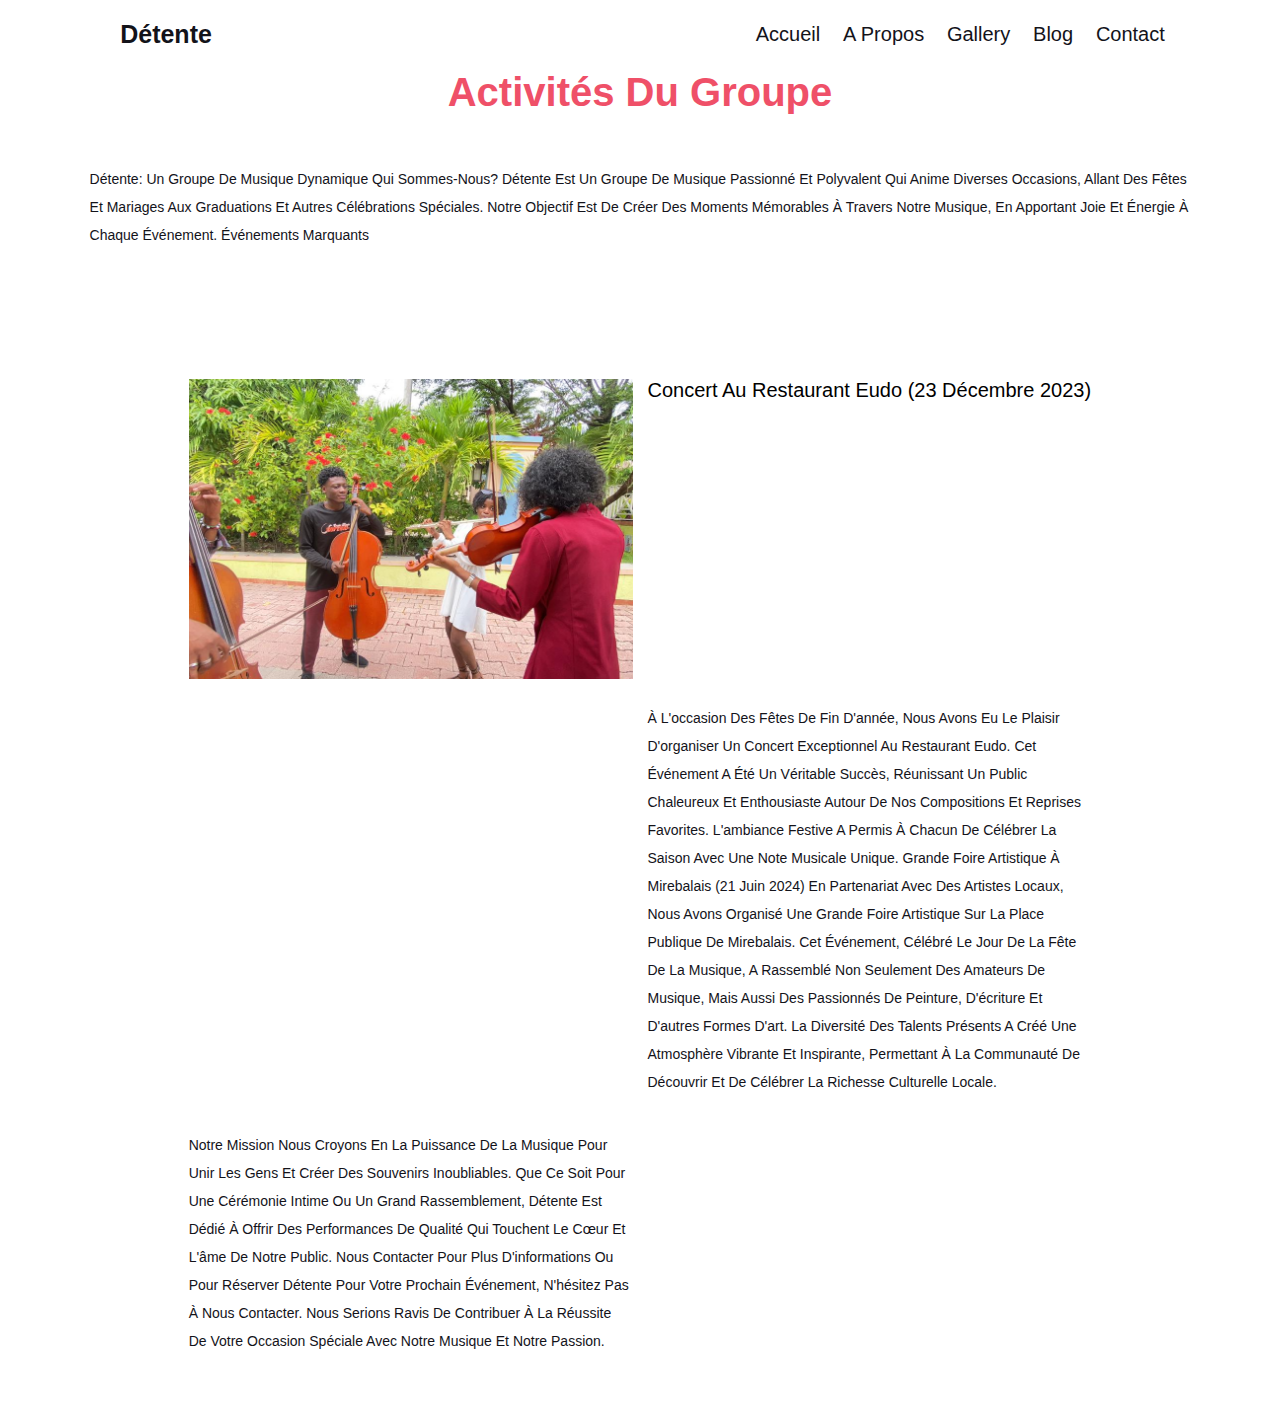
==== goupe.html @ 1c45b367 "second commit" ====
<!DOCTYPE html>
<html lang="en">
<head>
    <meta charset="UTF-8">
    <meta name="viewport" content="width=device-width, initial-scale=1.0">
    <link rel="stylesheet" href="index.css">
    <title>Document</title>
</head>
<body>
    <header class="header">
        <a href="#" class="logo"><i class="fa fa-music"></i>Détente</a>
        
        <nav class="navbar">
           <a href="#home">Accueil</a>
           <a href="#about">A propos</a>
          <a href="#gallery">Gallery</a> 
           <!-- <a href="#">Shop</a>  -->
           <a href="#blog">Blog</a>
           <a href="#subscribe">Contact</a>
        </nav>
       
        <div id="menu" class="fa fa-bars"></div>
      </header>
    <section class="about" id="about">
        <h1 class="heading">Activités du groupe</h1>
        <div class="row">
  
           <div class="content">
    <p>
        Détente: Un Groupe de Musique Dynamique
Qui sommes-nous?

Détente est un groupe de musique passionné et polyvalent qui anime diverses occasions, allant des fêtes et mariages aux graduations et autres célébrations spéciales. Notre objectif est de créer des moments mémorables à travers notre musique, en apportant joie et énergie à chaque événement.

Événements marquants </p>

<section class="blog" id="blog">

    

    <div class="box-container">
       <div class="box">
          <div class="image">
             <img src="image/groupe.jpg" alt="">
          </div>
          
       </div>
       Concert au Restaurant Eudo (23 décembre 2023)
<p>


<!-- <section class="blog" id="blog">

    

    <div class="box-container">
       <div class="box">
          <div class="image">
             <img src="image/groupe.jpg" alt="">
          </div>
          
       </div>

</section>        -->
    </p>
<p>
À l'occasion des fêtes de fin d'année, nous avons eu le plaisir d'organiser un concert exceptionnel au restaurant Eudo. Cet événement a été un véritable succès, réunissant un public chaleureux et enthousiaste autour de nos compositions et reprises favorites. L'ambiance festive a permis à chacun de célébrer la saison avec une note musicale unique.
Grande foire artistique à Mirebalais (21 juin 2024)

En partenariat avec des artistes locaux, nous avons organisé une grande foire artistique sur la place publique de Mirebalais. Cet événement, célébré le jour de la fête de la musique, a rassemblé non seulement des amateurs de musique, mais aussi des passionnés de peinture, d'écriture et d'autres formes d'art. La diversité des talents présents a créé une atmosphère vibrante et inspirante, permettant à la communauté de découvrir et de célébrer la richesse culturelle locale.
</p>
<p>
Notre mission

Nous croyons en la puissance de la musique pour unir les gens et créer des souvenirs inoubliables. Que ce soit pour une cérémonie intime ou un grand rassemblement, Détente est dédié à offrir des performances de qualité qui touchent le cœur et l'âme de notre public.

Nous contacter

Pour plus d'informations ou pour réserver Détente pour votre prochain événement, n'hésitez pas à nous contacter. Nous serions ravis de contribuer à la réussite de votre occasion spéciale avec notre musique et notre passion.
</p>
</div>
</div>
</section>






    </p>
</body>
</html>
---- index.css ----
@import url('https://fonts.googleapis.com/css?family=Sofia');

:root{
    --main-color:blue;
     --primary-color:#ef5068;
     --black:#13131a;
     --box-shadow:0.5rem rgba(0,0,0,.1);
}
*
{
    font-family: 'Playfair Display',sans-serif;
    margin: 0;
    padding: 0;
    box-sizing: border-box;
    outline: none;
    border: none;
    text-transform: capitalize;
    text-decoration: none;
    list-style: none;
    transition: all .2s linear;
}
html
{
    font-size: 62.5%;
    overflow-x: hidden;
    scroll-behavior: smooth;
    scroll-padding-top: 6rem;
}
html::-webkit-scrollbar
{
    width: .6rem;
}
html::-webkit-scrollbar-track
{
    background: #fff;
}
html::-webkit-scrollbar-thumb
{
    background: var(--primary-color);
} 
section
{
    padding: 3rem 7%;
}
.heading
{
 font-size: 4rem;
 margin: 4rem 0;
 color: var(--primary-color);
 text-align: center;
}
.btn
{
    margin-top: 1rem;
    background: var(--primary-color);
    color: #fff;
    display: inline-block;
    border-radius: 5rem;
    box-shadow: var(--box-shadow);
    padding: 1rem 4rem;
    font-size: 1.7rem;
    position: relative;
    z-index: 0;
    overflow: hidden;
}
.btn::before,.btn::after
{
    content: '';
    position: absolute;
    top: 0;
    height: 100%;
    width: 0%;
    background: #bd394c;
    z-index: -1;
    transition: .3s linear;
}
.btn::before
{
    left: 0;
}
.btn::after
{
    right: 0;
}
.btn:hover::before,.btn:hover::after
{
    width: 100%;
}

/* header */
.header
{
    position: fixed;
    top: 0;
    left: 0;
    right: 0;
    z-index: 1000;
    display: flex;
    justify-content: space-between;
    align-items: center;
    padding: 2rem 9%;
    background: white;
    box-shadow: var(--box-shadow);
}
.header .logo
{
    font-size: 2.5rem;
    font-weight: bolder;
    color: var(--black);

}
.header .logo i
{
    color: var(--main-color);
    padding-right: .5rem;
}
.header .navbar a
{
    font-size: 2rem;
    color: var(--black);
    margin-left: 2rem;
}
.header .navbar a:hover
{
    color: var(--primary-color);
}
#menu
{
    font-size: 2.5rem;
    cursor: pointer;
    color: var(--black);
    display: none;
}
/* fin */
/* accueil */

.home
{
    content: '';
    display: flex;
    align-items: center;
    background:url(./image/accueil.png) no-repeat ; 
     min-height: 100vh;
    background-size: cover;
    background-position: center; 
   /* opacity: 0.3; */
} 

.home .content
{
    max-width: 90rem;
    margin-top: 42em; 
    
}
.home .content h3
{
    font-size: 8rem;
    color: #fff;
    line-height: 1.2;
    font-weight: 700;
    text-transform: uppercase;
    letter-spacing: 1.5rem;
    padding-bottom: 1rem;
}
/* a propos */
.about .row
{
    display: flex;
    flex-wrap: wrap;
    align-items: center;
    gap: 3rem;

}
.about .row .content
{
    flex: 1 1 40rem;
}
.about .row .content h3{
    font-size: 2.5rem;
    color: var(--primary-color);
    padding: 1rem 0;
}
.about .row .content p
{
    font-size: 1.4rem;
    color: var(--black);
    padding: 1rem 0;
    line-height: 2;
}
.about ul li
{
    font-size: 1.7rem;
    color: var(--main-color);
    padding-top: 0.5rem;
}
.about ul li i
{
    font-size: 2rem;
    color: var(--primary-color);
    padding: 1rem;
}
.about .row .image
{
    flex: 0.3 2 30rem;
}
 .about .row .image video
{
    width: 600px;
    height: 300px;
    
} 

/* artiste */
.artist
{
    background: #ffeded;
}
 .artist .box-container
 {
    display: grid;
    grid-template-columns: repeat(auto-fit,minmax(30rem,1fr));
    gap: 2rem;
 }
 .artist .box-container .box .image
 {
    position: relative;
    overflow: hidden;
 }
 .artist .box-container .box .image img
 {
    width: 100%;
    /* height: 100%; */
    object-fit: cover;
    border-radius: .5rem;
 }
 .artist .box-container .box .image .share
 {
   width: 7rem;
   height: 38rem;
   position: absolute;
   left: -8rem;
   top: 0;
   display: flex;
   flex-flow: column;
   justify-content: center;
   align-items: center;
   gap: 1.7rem;
 }
 .artist .box-container .box .image .share a
 {
    height: 5rem;
    width: 5rem;
    line-height: 5rem;
    font-size: 2rem;
    color: #fff;
    border: .1rem solid #fff;
    text-align: center;
 }
 .artist .box-container .box .image:hover .share
 {
    left: 0;
 }
 .artist .box-container .box .image .share a:hover
 {
    background: #fff;
    color: var(--main-color);
 }
 .artist .box-container .box .content
 {
    padding-top: 1rem;
 }
 .artist .box-container .box .content h5
 {
    color: var(--primary-color);
    font-size: 1.7rem;
    margin-bottom: 1rem;
 }
 .artist .box-container .box .content h3
 {
    font-size: 2.5rem;
    color: var(--black);
 }
 /* fin */

 /* shop */
.shop .box-container
{
    display: grid;
    grid-template-columns: repeat(auto-fit,minmax(25rem,1fr));
    gap: 2rem;
}
.shop .box-container .box
{
    background: #fff;
    border-radius: .5rem;
    box-shadow: var(--box-shadow);
    position: relative;
    overflow: hidden;
    text-align: center;
}

.shop .box-container .box .image
{
    position: relative;
    overflow: hidden;
}
.shop .box-container .box .image img
{
    width: 100%;
    
}
.shop .box-container .box:hover .image .share
{
    bottom: 0;
}
.shop .box-container .box .image .share
{
    position: absolute;
    bottom: -10rem;
    left: 0;
    right: 0;
    padding: 2rem;
    background: rgba(242,242,242,.6);
}
.shop .box-container .box .image .share a
{
    height: 4rem;
    width: 4rem;
    line-height: 4rem;
    font-size: 2rem;
    margin: 0.1rem;
    color: #fff;
    background: var(--primary-color);
    border-radius: .5rem;
}
.shop .box-container .box .image .share:hover
{
color: var(--primary-color);
/* background: #fff; */
}
.shop .box-container .box .content
{
    padding: 2rem;
    padding-top: 1rem;
    align-items: center;
}
.shop .box-container .box .content h3
{
    font-size: 2rem;
    color: var(--black);
}
.shop .box-container .box .content h5{
    font-size: 1.7rem;
    line-height: 2;
    color: #777;
}








 /* fin */
 /* gallery */
 .gallery
 {
    background: rgb(201, 201, 201);
 }
 .gallery .controls
 {
    display: flex;
    flex-wrap: wrap;
    align-items: center;
    justify-content: center;
    padding: 2rem 0;

 }
 
 .gallery .controls .button
 {
    height: 4rem;
    width: 16rem;
    background: #fff;
    color: var(--primary-color);
    font-size: 2rem;
    line-height: 4rem;
    cursor: pointer;
    margin: 1rem ;
    box-shadow: var(--box-shadow);
    text-align: center;
 }
 .gallery .controls .button .active
 {
    background: var(--main-color);
    color: #fff;
 }
 .gallery .box-container 
 {
    display: flex;
    flex-wrap: wrap;
    align-items: center;
    justify-content: center;
    gap: 2rem;
 }
 .gallery .box-container .image
 {
    height: 25rem;
    width: 35rem;
    overflow: hidden;
    box-shadow: var(--box-shadow);
 }

 .gallery .box-container .image img
 {
    width: 100%;
   height: 100%;
    object-fit: cover;
 }
 .gallery .box-container .image:hover img
 {
    transform: scale(1.1);
 }


 /* fin */
 /* blog */

 .blog .box-container
 {
    display: grid;
    grid-template-columns: repeat(auto-fit,minmax(30rem,1fr));
    gap: 1.5rem;
 }
 .blog .box-container .box
 {
    box-shadow: var(--box-shadow);
 }
 .blog .box-container .box .image
 {
    height: 30rem;
    width: 100%;
    overflow: hidden;
 }
 .blog .box-container .box .image img
 {
    width: 100%;
    height: 100%;
    object-fit: cover;
 }
 .blog .box-container .box:hover .image img
 {
    transform: scale(1.2);
 }
 .blog .box-container .box .content
 {
    padding: 3rem 3.5rem;
 }
 .blog .box-container .box .content h3
 {
    font-size: 2.2rem;
    color: var(--black);
 }
 .blog .box-container .box .content .icons
 {
    padding-top: 1.7rem;
 }
 .blog .box-container .box .content .icons a
 {
    font-size: 1.4rem;
    color: #444;
 }
 .blog .box-container .box .content .icons a:hover
 {
    color: var(--primary-color);
 }
 .blog .box-container .box .content .icons a i
 {
    color: var(--primary-color);
    padding-right: .5rem;
 }
 .blog .box-container .box .content p
 {
    font-size: 1.4rem;
    color: var(--black);
    line-height: 2;
    padding: 1rem 0;
 }

 /* contact */
 .contact .row
 {
    display: flex;
    flex-wrap: wrap;
    gap: 1.5rem;
 }
 .contact .row .image
 {
    flex: 1 1 30rem;
 }
 .contact .row .image img
 {
    width: 100%;
    height: 100%;
    object-fit: cover;
 }
 .contact .row form
 {
    flex: 1 1 50rem;
    padding: 5rem;
 }
 .contact .row form .inputBox
 {
    display: flex;
    flex-wrap: wrap;
    justify-content: space-between;
 }
 .contact .row form .inputBox input,
 .contact .row form textarea
 {
    padding: 1rem;
    margin: 1rem 0;
    font-size: 1.7rem;
    color: #333;
    text-transform: none;
    border: .1rem solid rgb(0,0,0,.3);
    border-radius: .5rem;
    width: 49%;
 }
 .contact .row form textarea
 {
    width: 100%;
    height: 15rem;
    resize: none;
 }

/* subscribe */
.subscribe
{
    background: #f0f4ff;
}
.subscribe .row{
    display: flex;
    flex-wrap: wrap;
    align-items: center;
    gap: 3rem;
}
.subscribe .row .content
{
    flex: 1 1 30rem;
}
.subscribe .row .content p
{
    font-size: 4rem;
    font-weight: 700;
    color: var(--primary-color);
}
/* en attendant le backend */
.subscribe .inputBox
{
    display: flex;
    flex-wrap: wrap;
    gap: 1rem;
}
.subscribe a
{
    font-size: 2.5rem;
    color: var(--main-color);
}
.subscribe p
{
    font-size: 2rem;
    color: var(--main-color);
} 
/* fin */

/* en attendant que je gere la backend  */
 .subscribe .row .inputBox
{
    flex: 1 1 50rem;
}
.subscribe .row .inputBox .email
{
    padding: 1.2rem;
    width: 60%;
    border-radius: 5rem;
    font-size: 1.2rem;
    background: none;
    color:var(--black);
    border: .1rem solid var(--primary-color);
}
.subscribe .row .inputBox .btn
{
    margin-left: 2rem;
    cursor: pointer;
} 



/* footer */
.footer
{
    background: #eee5e6;
    text-align: center;
}
.footer .share
{
    padding: 1rem 0;
}
.footer .share a
{
    height: 5rem;
    width: 5rem;
    line-height: 5rem;
    font-size: 2rem;
    color: var(--primary-color);
    border: .1rem solid var(--primary-color);
    margin: .3rem;
    border-radius: 50%;
}
.footer .share a:hover
{
 color: #fff;
 background: var(--primary-color);
}
.footer .credit
{
    font-size: 2rem;
    color: var(--black);
    padding: 1.5rem;
    font-weight: lighter;
}
.footer .credit span
{
    color: var(--primary-color);
}
@media(max-withe : 991px)
{
    html{
        font-size: 55%;
    }

    .header
    {
        padding: 2rem 3rem;
    }

    section
    {
        padding: 3rem;
    }

    
}
@media(max-withe : 768px)
{
    #menu
    {
        display: inline-block;
    }
    .header .navbar
    {
        position: absolute;
        top: 110%;
        right: -110%;
        width: 30rem;
        box-shadow: var(--box-shadow);
        border-radius: .5rem;
        background: #fff;
    }
    .header .navbar .active
    {
        right: 2rem;
        transition: .4s linear;
    }
    .header .navbar a{
        font-size: 2rem;
        margin: 2rem 2.5rem;
        display: block;
    }
    .home .content h3 {
        font-size: 5rem;
    }
}
@media(max-withe : 450px)
{
    html {
        font-size: 50%;
    }
}

.mission
{
    font-size: 2rem;
  margin-top: 10rem;
    padding: 2rem 9%;
    
}
.gallery h1
{
   
 text-align: center;
}


.blog
{
    font-size: 2rem;
  margin-top: 10rem;
    padding: 2rem 9%;
    
}

.blog img
{
    text-align: center;
}
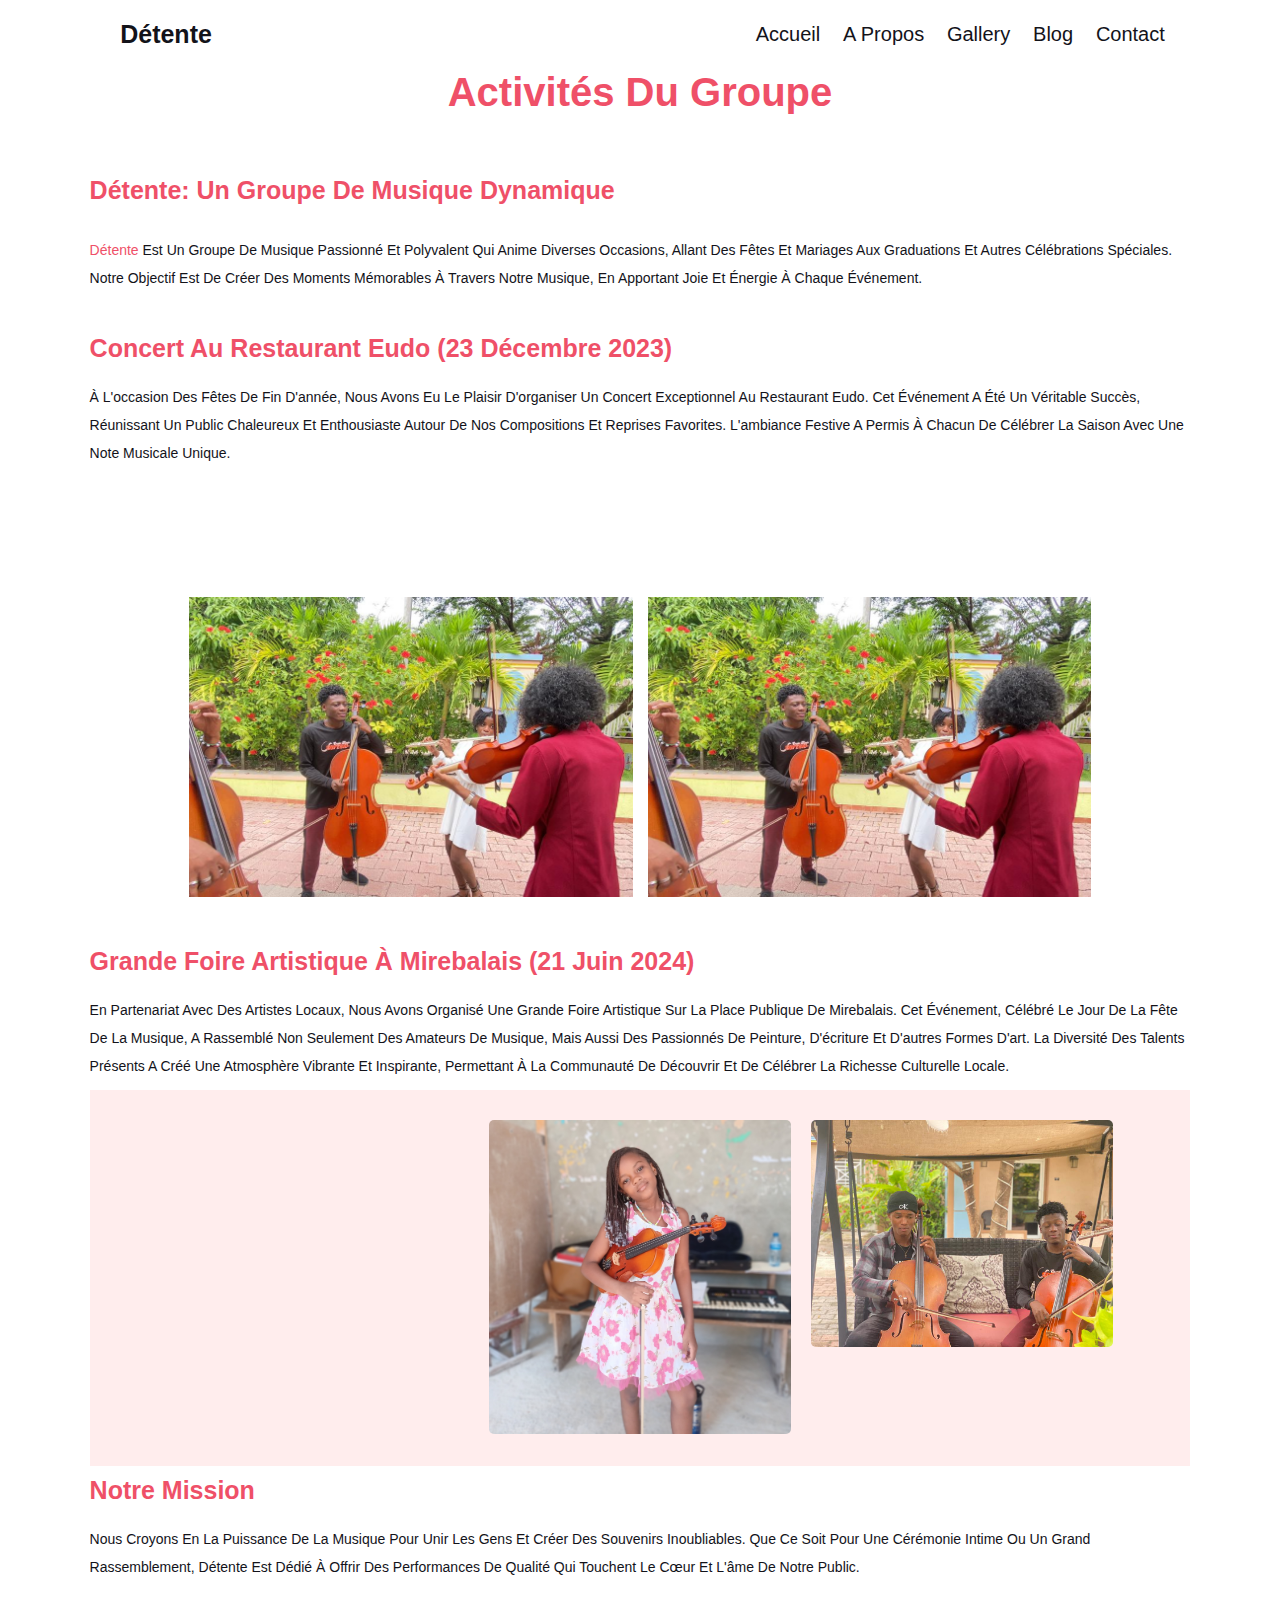
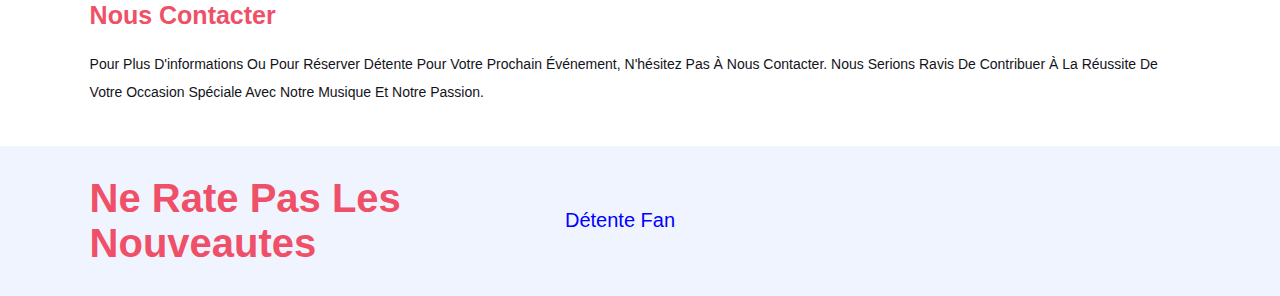
==== commit 65935075: "third commit" ====
--- a/goupe.html
+++ b/goupe.html
@@ -26,13 +26,21 @@
         <div class="row">
   
            <div class="content">
-    <p>
-        Détente: Un Groupe de Musique Dynamique
-Qui sommes-nous?
+  
+       <br>
+        <h3>Détente: Un Groupe de Musique Dynamique</h3> <br>
+        <p>
 
-Détente est un groupe de musique passionné et polyvalent qui anime diverses occasions, allant des fêtes et mariages aux graduations et autres célébrations spéciales. Notre objectif est de créer des moments mémorables à travers notre musique, en apportant joie et énergie à chaque événement.
 
-Événements marquants </p>
+<span class="detente">Détente</span> est un groupe de musique passionné et polyvalent qui anime diverses occasions, allant des fêtes et mariages aux graduations et autres célébrations spéciales. Notre objectif est de créer des moments mémorables à travers notre musique, en apportant joie et énergie à chaque événement.
+</p> <br> <br>
+<h3>
+   Concert au Restaurant Eudo (23 décembre 2023)
+</h3> 
+<p>
+À l'occasion des fêtes de fin d'année, nous avons eu le plaisir d'organiser un concert exceptionnel au restaurant Eudo. Cet événement a été un véritable succès, réunissant un public chaleureux et enthousiaste autour de nos compositions et reprises favorites. L'ambiance festive a permis à chacun de célébrer la saison avec une note musicale unique.
+</p>
+
 
 <section class="blog" id="blog">
 
@@ -43,50 +51,120 @@
           <div class="image">
              <img src="image/groupe.jpg" alt="">
           </div>
-          
-       </div>
-       Concert au Restaurant Eudo (23 décembre 2023)
-<p>
+         
+    </div>
 
-
-<!-- <section class="blog" id="blog">
-
-    
-
-    <div class="box-container">
-       <div class="box">
-          <div class="image">
-             <img src="image/groupe.jpg" alt="">
-          </div>
-          
-       </div>
-
-</section>        -->
-    </p>
-<p>
-À l'occasion des fêtes de fin d'année, nous avons eu le plaisir d'organiser un concert exceptionnel au restaurant Eudo. Cet événement a été un véritable succès, réunissant un public chaleureux et enthousiaste autour de nos compositions et reprises favorites. L'ambiance festive a permis à chacun de célébrer la saison avec une note musicale unique.
-Grande foire artistique à Mirebalais (21 juin 2024)
-
-En partenariat avec des artistes locaux, nous avons organisé une grande foire artistique sur la place publique de Mirebalais. Cet événement, célébré le jour de la fête de la musique, a rassemblé non seulement des amateurs de musique, mais aussi des passionnés de peinture, d'écriture et d'autres formes d'art. La diversité des talents présents a créé une atmosphère vibrante et inspirante, permettant à la communauté de découvrir et de célébrer la richesse culturelle locale.
-</p>
-<p>
-Notre mission
-
-Nous croyons en la puissance de la musique pour unir les gens et créer des souvenirs inoubliables. Que ce soit pour une cérémonie intime ou un grand rassemblement, Détente est dédié à offrir des performances de qualité qui touchent le cœur et l'âme de notre public.
-
-Nous contacter
-
-Pour plus d'informations ou pour réserver Détente pour votre prochain événement, n'hésitez pas à nous contacter. Nous serions ravis de contribuer à la réussite de votre occasion spéciale avec notre musique et notre passion.
-</p>
-</div>
-</div>
-</section>
-
-
-
+       <div class="box-container">
+         <div class="box">
+            <div class="image">
+               <img src="image/groupe.jpg" alt="">
+            </div>
+           
+  </section>
+       
 
 
 
     </p>
+
+    <h3>
+      Grande foire artistique à Mirebalais (21 juin 2024)
+    </h3>
+    <p>
+      En partenariat avec des artistes locaux, nous avons organisé une grande foire artistique sur la place publique de Mirebalais. Cet événement, célébré le jour de la fête de la musique, a rassemblé non seulement des amateurs de musique, mais aussi des passionnés de peinture, d'écriture et d'autres formes d'art. La diversité des talents présents a créé une atmosphère vibrante et inspirante, permettant à la communauté de découvrir et de célébrer la richesse culturelle locale.
+   </p>
+    
+    <section class="artist" id="artist">
+      
+      <div class="box-container">
+        
+  
+        <div class="box">
+           <div class="image">
+              <img src="image/IMG_9235-transformed.png" alt="">
+              <div class="share">
+                <a href="#" class="fa fa-facebook"></a>
+                <a href="#" class="fa fa-instagram"></a>
+                <a href="#" class="fa fa-youtube"></a>
+              </div>
+              
+           </div>
+        </div>
+
+        
+        
+  
+         <div class="box">
+            <div class="image">
+               <img src="image/chrit violon.jpg" alt="">
+               <div class="share">
+                 <a href="#" class="fa fa-facebook"></a>
+                 <a href="#" class="fa fa-instagram"></a>
+                 <a href="#" class="fa fa-youtube"></a>
+               </div>
+               
+            </div>
+         </div>
+
+         
+        
+  
+            <div class="box">
+               <div class="image">
+                  <img src="image/altidor et lorentz.jpg" alt="">
+                  <div class="share">
+                    <a href="#" class="fa fa-facebook"></a>
+                    <a href="#" class="fa fa-instagram"></a>
+                    <a href="#" class="fa fa-youtube"></a>
+                  </div>
+                  
+               </div>
+            </div>
+
+         </div>
+      </section>     
+
+    
+   <h3>
+      Notre mission
+   </h3>
+
+    <p>
+      Nous croyons en la puissance de la musique pour unir les gens et créer des souvenirs inoubliables. Que ce soit pour une cérémonie intime ou un grand rassemblement, Détente est dédié à offrir des performances de qualité qui touchent le cœur et l'âme de notre public.
+   </p>
+   <h3>
+      Nous contacter
+   </h3>
+
+   <p>
+      Pour plus d'informations ou pour réserver Détente pour votre prochain événement, n'hésitez pas à nous contacter. Nous serions ravis de contribuer à la réussite de votre occasion spéciale avec notre musique et notre passion.
+
+   </p>
+
+</div>
+</div>
+
+
+</section>
+
+
+<section class="subscribe" id="subscribe">
+   <div class="row">
+      <div class="content">
+         <p>Ne rate pas les nouveautes</p>
+      </div>
+
+      <div class="inputBox">
+         <!-- <input type="email" class="email" placeholder="Votre email">
+         <input type="button" value="subscribe" class="btn">  -->
+       <a href="https://whatsapp.com/channel/0029VaDl12QGOj9grIN1xJ0G" class="fa fa-whatsapp"> </a> 
+      <p>Détente Fan</p> 
+      </div>
+   </div>
+</section> 
+
+
+
+   
 </body>
 </html>--- a/index.css
+++ b/index.css
@@ -717,25 +717,28 @@
     text-align: center;
 }
 
-
-
-
-
-
-
-
-
-
-
-
-
-
-
-
-
-
-
-
-
-
-
+.detente
+{
+    color: var(--primary-color);
+}
+
+
+
+
+
+
+
+
+
+
+
+
+
+
+
+
+
+
+
+
+
